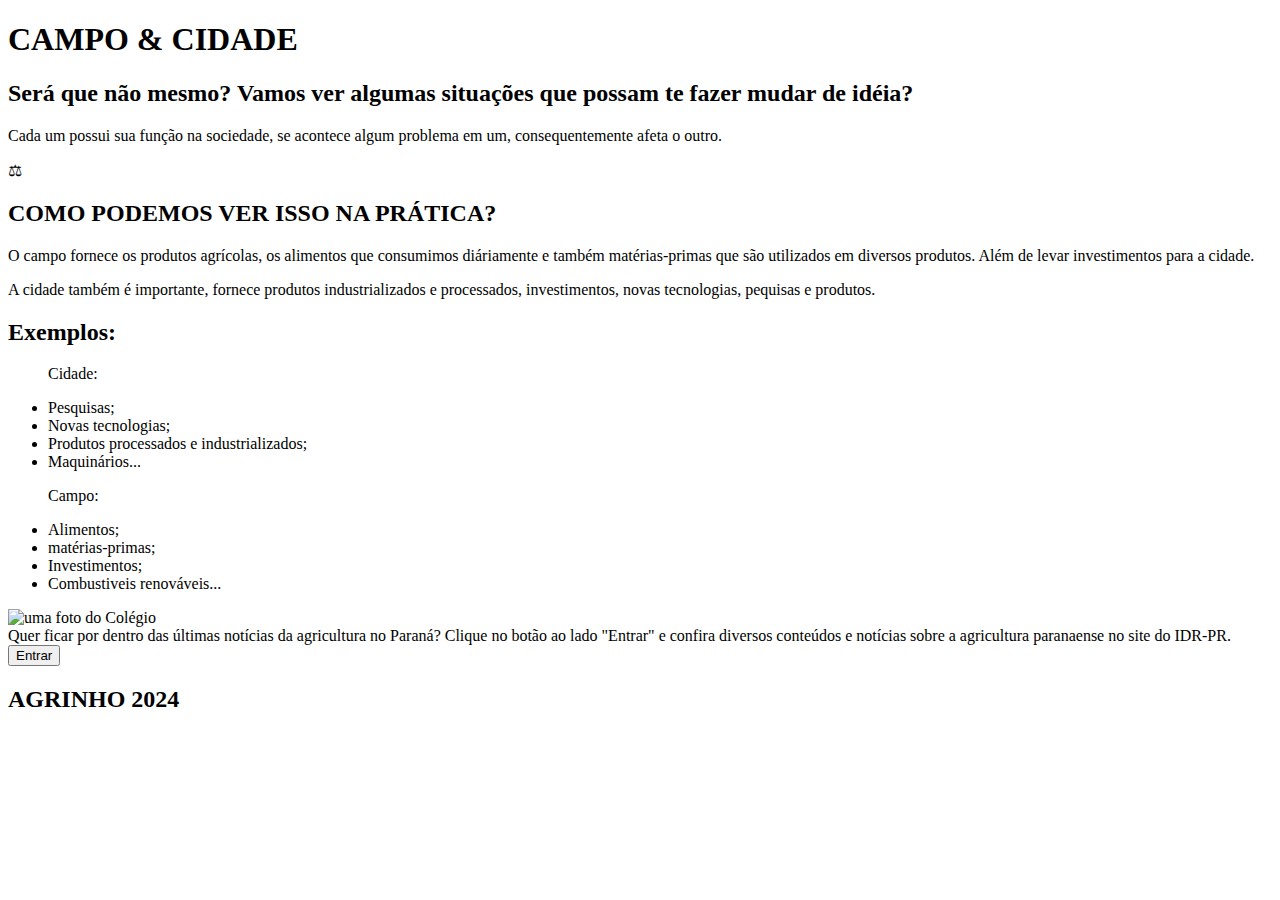
==== nao.html @ 25536b24 "Create nao.html" ====
<!DOCTYPE html>
<html lang="pt-BR">
<head>
    <meta charset="UTF-8">
    <meta name="viewport" content="width=device-width, initial-scale=1.0">
    <title>CAMPO & CIDADE</title>
    <link rel="stylesheet" href="style2.css">
    <link rel="preconnect" href="https://fonts.googleapis.com">
<link rel="preconnect" href="https://fonts.gstatic.com" crossorigin>
<link href="https://fonts.googleapis.com/css2?family=Oswald:wght@200..700&display=swap" rel="stylesheet">
</head>
<body>
    <header class="cabecalho">
       <h1 class="titulo-principal">CAMPO & CIDADE</h1>
    </header>

    <section class="explicacao">
        
            
            <h2>Será que não mesmo? Vamos ver algumas situações que possam te fazer mudar de idéia?</h2>
            <p>Cada um possui sua função na sociedade, se acontece algum problema em um, consequentemente afeta o outro.</p>
            <span class="balanca">&#9878;</span>
    </section>

    <section class="exemplos">
        
            <h2 class="estudante-titulo">COMO PODEMOS VER ISSO NA PRÁTICA?</h2>
        <div class="exemplos-expli">
            <p>O campo fornece os produtos agrícolas, os alimentos que consumimos diáriamente e também matérias-primas que são utilizados em diversos produtos. Além de levar investimentos para a cidade.</p> 
            <p>A cidade também é importante, fornece produtos industrializados e processados, investimentos, novas tecnologias, pequisas e produtos.</p>
        </div>
            <div class="exmplos-cc">
            <h2>Exemplos:</h2>
        <ul class="exemplos-dia-a-dia-cidade">
            <p>Cidade:</p>
                <li>Pesquisas;</li>
                <li>Novas tecnologias;</li>
                <li>Produtos processados e industrializados;</li>
                <li>Maquinários...</li>
              
            </ul>
            <ul class="exemplos-dia-a-dia-campo">
                <p>Campo:</p>
                <li>Alimentos;</li>
                <li>matérias-primas;</li>
                <li>Investimentos;</li>
                <li>Combustiveis renováveis...</li>
            </ul>
        </div>

           
            <img class="imagem-1" src="14.png" alt="uma foto do Colégio">
            
            
        
       
    </section>
    
    <footer class="rodape-link">
        <div class="text">

            Quer ficar por dentro das últimas notícias da agricultura no Paraná? 
            Clique no botão ao lado "Entrar" e confira diversos conteúdos e notícias sobre a agricultura paranaense no site do IDR-PR.
          
        </div>
        <div class="button">
          <form action="https://www.idrparana.pr.gov.br/">
       <button>Entrar </button></div></form>
          
			<h2 class="rodape__titulo">AGRINHO 2024</h2>
		</footer>
        
     
</body>
</html>
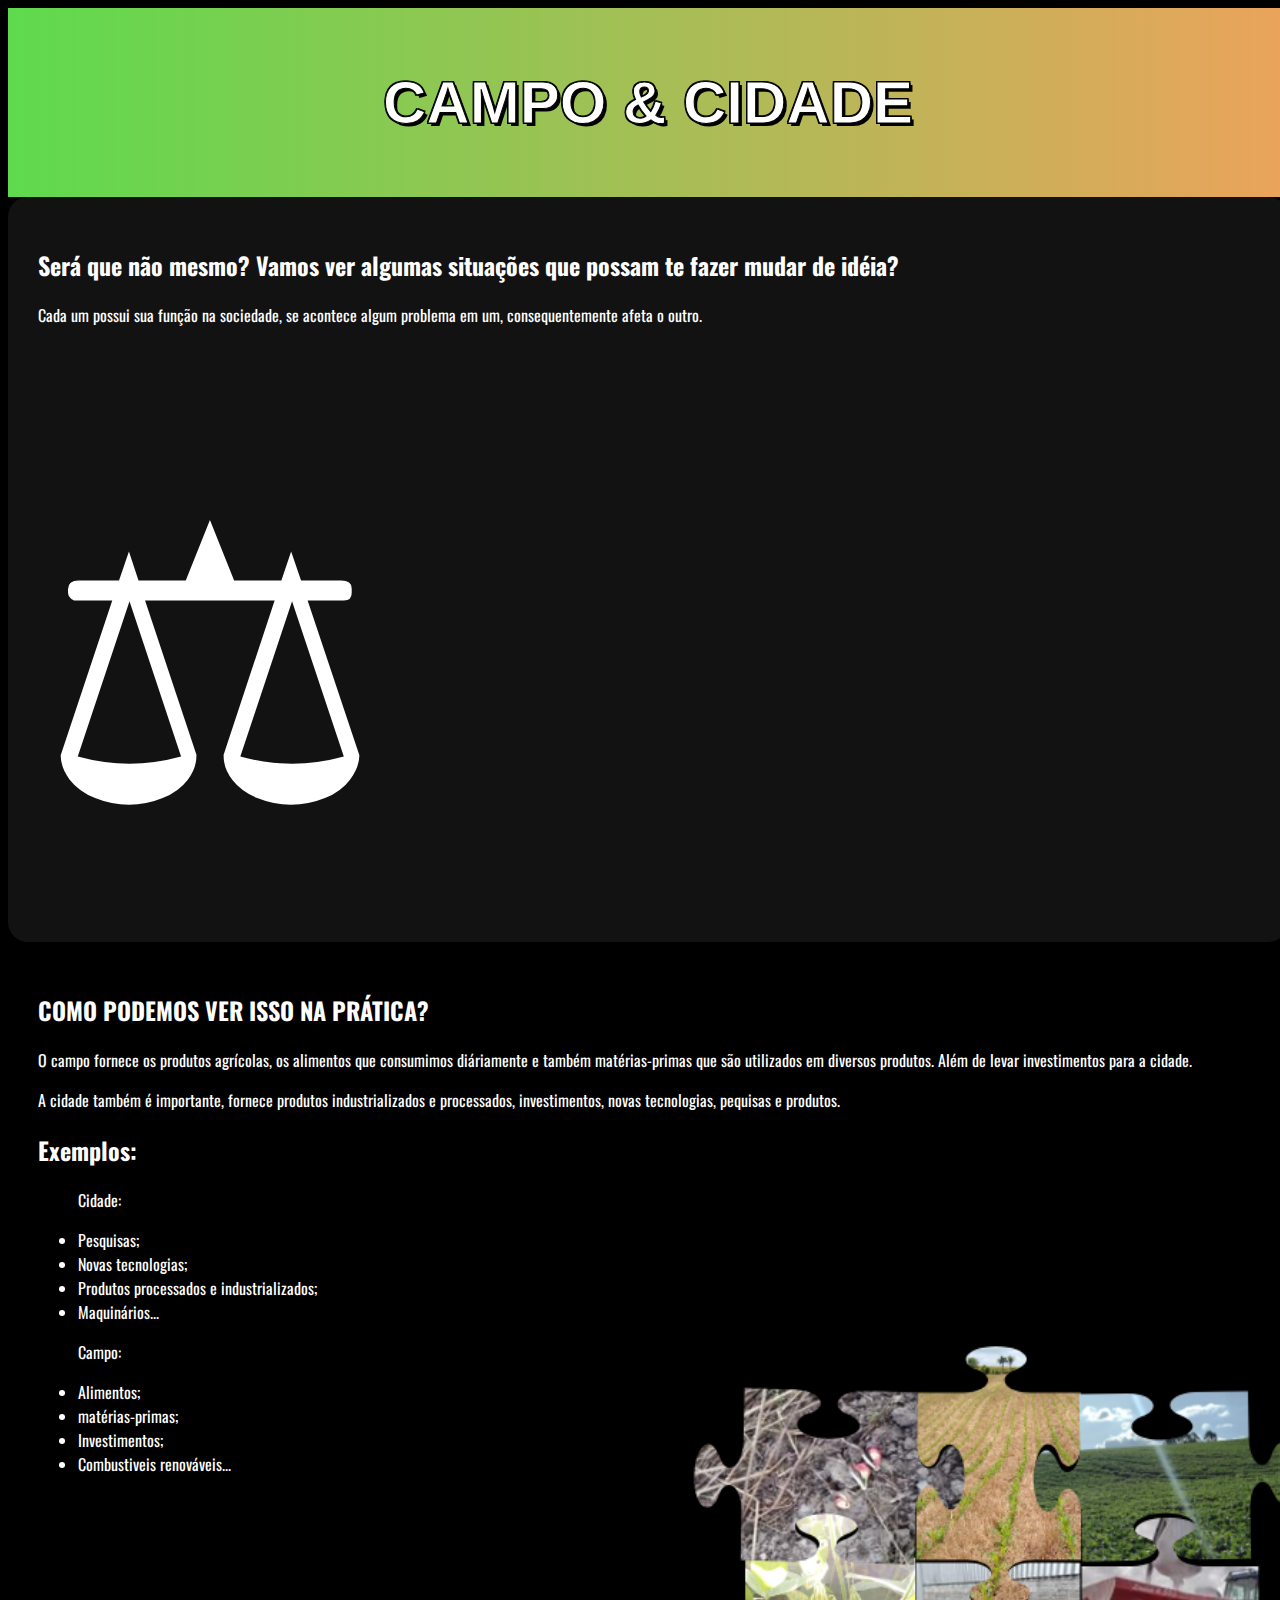
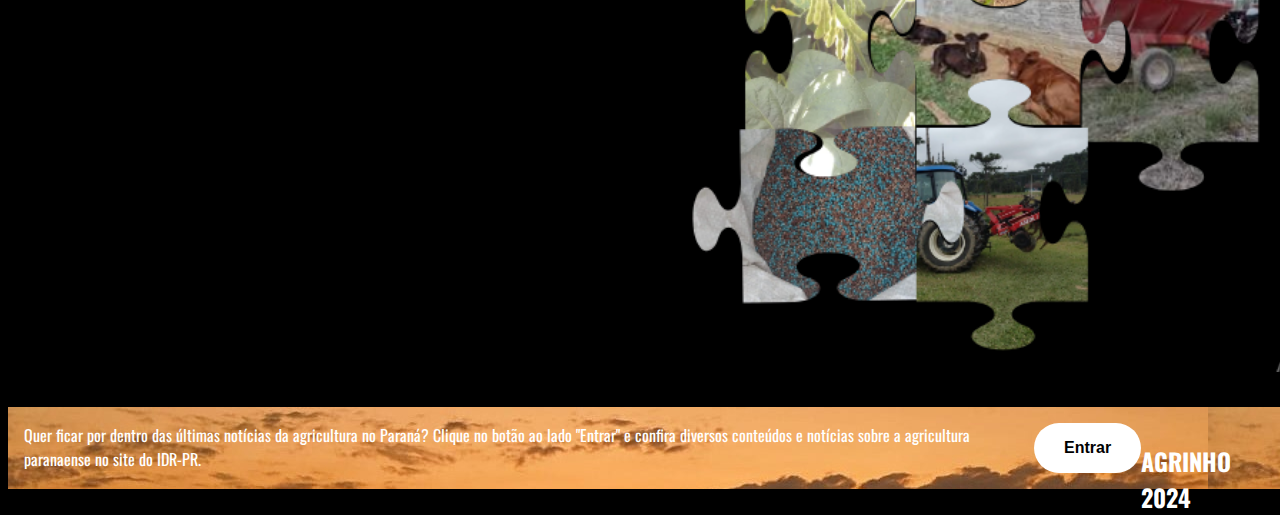
==== commit 36f64305: "criando a pasta img e alterando o código" ====
--- a/nao.html
+++ b/nao.html
@@ -5,6 +5,7 @@
     <meta name="viewport" content="width=device-width, initial-scale=1.0">
     <title>CAMPO & CIDADE</title>
     <link rel="stylesheet" href="style2.css">
+    <link rel="shourtcut icon" type="image/png" href="./img/favicon.png"/>
     <link rel="preconnect" href="https://fonts.googleapis.com">
 <link rel="preconnect" href="https://fonts.gstatic.com" crossorigin>
 <link href="https://fonts.googleapis.com/css2?family=Oswald:wght@200..700&display=swap" rel="stylesheet">
@@ -49,7 +50,7 @@
         </div>
 
            
-            <img class="imagem-1" src="14.png" alt="uma foto do Colégio">
+            <img class="imagem-1" src="./img/14.png" alt="uma foto do Colégio">
             
             
         
--- a/style2.css
+++ b/style2.css
@@ -0,0 +1,125 @@
+:root{
+    ---cor-de-fundo: #000000;
+    ---branco: #FFFFFF;
+    ---cinza: #121212;
+	---cabecalho: linear-gradient(to right, #5eda4e, #EBA35C);
+    ---fonte-principal:  "Oswald", sans-serif ;
+    ---azul: #0b1e2d;
+}
+
+
+
+header { background: var(---cabecalho);
+	padding: 20px 0;
+	width: 100vw;
+}
+h1 { text-align: center;
+	font-size: 60px;
+	font-weight: bold;
+	font-family:Impact, Haettenschweiler, 'Arial Narrow Bold', sans-serif;
+	font-weight: bold;
+	-webkit-text-stroke: 1px var(---cor-de-fundo);
+		color:var(---branco);
+		text-shadow:
+	3px 3px 0 var(---cor-de-fundo),
+	-1px -1px 0 var(---cor-de-fundo),
+	1px -1px 0 var(---cor-de-fundo),
+	-1px 1px 0 var(---cor-de-fundo),
+	1px 1px 0 var(---cor-de-fundo); 
+	
+	}
+
+body
+{ background: var(---cor-de-fundo);
+	width: 100vw;
+    color: var(---branco);
+}
+
+
+   
+    
+    .exemplos{
+        background-color: var(---cor-de-fundo);
+       
+        padding-left: 30px;
+        font-family: var(---fonte-principal);
+ padding: 30px;
+ color: var(---branco);
+ border-radius: 20px;
+    }
+       
+    
+
+    .explicacao{
+ font-family: var(---fonte-principal);
+ padding: 30px;
+ color: var(---branco);
+ background-color: var(---cinza);
+ border-radius: 20px;
+    }
+    .imagem-1{
+        width:50vw;
+            margin-left:50vw;
+            margin-top:-150px;
+            
+                  
+                    
+            
+        }
+        
+
+
+    .imagem-2 {
+        
+        width: 70vw;
+        text-align: center;
+
+}
+
+
+
+
+    .exemplos-cc{
+        background-color: var(---cor-de-fundo);
+    }
+
+
+
+
+      .rodape-link {
+        display: flex;
+        flex-direction: row;
+        justify-content: space-between;
+        background-image: url('fundo.jpg');
+        padding: 1rem;
+        color:var(---branco);
+        font-family: var(---fonte-principal);
+      }
+      
+     
+     
+      .rodape-link button {
+        background-color: #fff;
+        color: var(---cor-de-fundo);
+        height: 50px;
+        border: 0;
+        border-radius: 9999px;
+        padding: 14px 30px;
+        font-size: 16px;
+        font-weight: bold;
+        text-align: center;
+        vertical-align: middle;
+        flex-shrink: 0;
+          cursor: pointer;
+      } 
+
+ .rodape__titulo{
+    height: 6px;
+    color: var(---branco)
+ }
+
+
+ .explicacao .balanca{
+    font-size: 30vw;
+
+ }
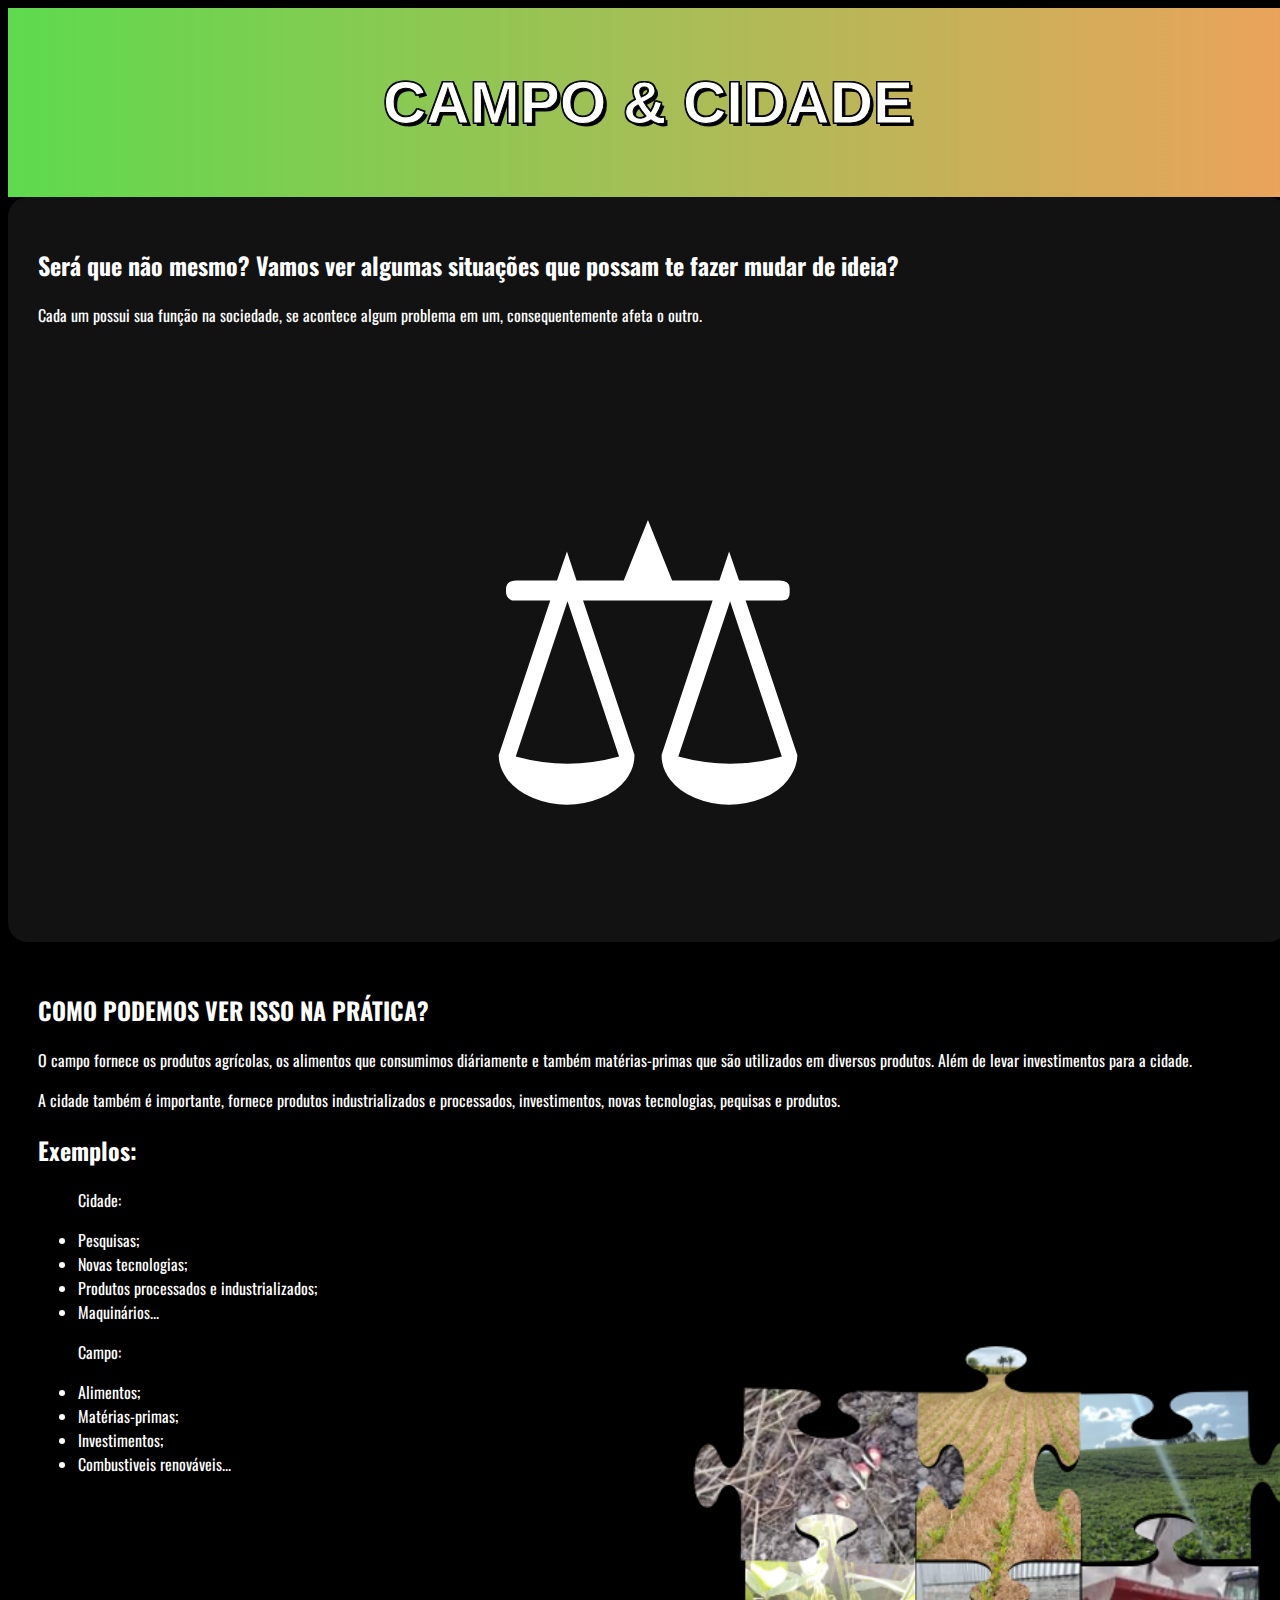
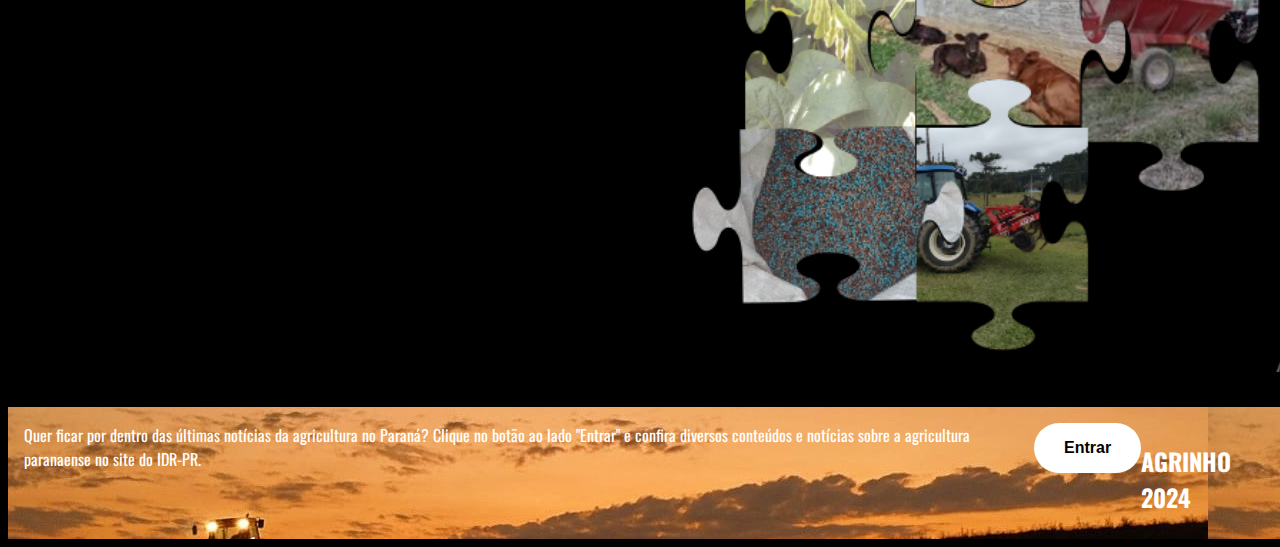
==== commit 13632e78: "......." ====
--- a/nao.html
+++ b/nao.html
@@ -5,20 +5,18 @@
     <meta name="viewport" content="width=device-width, initial-scale=1.0">
     <title>CAMPO & CIDADE</title>
     <link rel="stylesheet" href="style2.css">
-    <link rel="shourtcut icon" type="image/png" href="./img/favicon.png"/>
+    <link rel="shourtcut icon" type="image/png" href="./img/favicon2.png"/>
     <link rel="preconnect" href="https://fonts.googleapis.com">
-<link rel="preconnect" href="https://fonts.gstatic.com" crossorigin>
-<link href="https://fonts.googleapis.com/css2?family=Oswald:wght@200..700&display=swap" rel="stylesheet">
+    <link rel="preconnect" href="https://fonts.gstatic.com" crossorigin>
+    <link href="https://fonts.googleapis.com/css2?family=Oswald:wght@200..700&display=swap" rel="stylesheet">
 </head>
 <body>
     <header class="cabecalho">
        <h1 class="titulo-principal">CAMPO & CIDADE</h1>
     </header>
 
-    <section class="explicacao">
-        
-            
-            <h2>Será que não mesmo? Vamos ver algumas situações que possam te fazer mudar de idéia?</h2>
+    <section class="explicacao">        
+            <h2>Será que não mesmo? Vamos ver algumas situações que possam te fazer mudar de ideia?</h2>
             <p>Cada um possui sua função na sociedade, se acontece algum problema em um, consequentemente afeta o outro.</p>
             <span class="balanca">&#9878;</span>
     </section>
@@ -37,24 +35,17 @@
                 <li>Pesquisas;</li>
                 <li>Novas tecnologias;</li>
                 <li>Produtos processados e industrializados;</li>
-                <li>Maquinários...</li>
-              
-            </ul>
+                <li>Maquinários...</li>     
+        </ul>
             <ul class="exemplos-dia-a-dia-campo">
                 <p>Campo:</p>
                 <li>Alimentos;</li>
-                <li>matérias-primas;</li>
+                <li>Matérias-primas;</li>
                 <li>Investimentos;</li>
                 <li>Combustiveis renováveis...</li>
             </ul>
-        </div>
-
-           
-            <img class="imagem-1" src="./img/14.png" alt="uma foto do Colégio">
-            
-            
-        
-       
+        </div>   
+            <img class="imagem-1" src="./img/14.png" alt="Foto de um 'quebra-cabeça' de fotos sobre o tema.">
     </section>
     
     <footer class="rodape-link">
--- a/style2.css
+++ b/style2.css
@@ -4,7 +4,7 @@
     ---cinza: #121212;
 	---cabecalho: linear-gradient(to right, #5eda4e, #EBA35C);
     ---fonte-principal:  "Oswald", sans-serif ;
-    ---azul: #0b1e2d;
+    
 }
 
 
@@ -19,8 +19,8 @@
 	font-family:Impact, Haettenschweiler, 'Arial Narrow Bold', sans-serif;
 	font-weight: bold;
 	-webkit-text-stroke: 1px var(---cor-de-fundo);
-		color:var(---branco);
-		text-shadow:
+	color:var(---branco);
+	text-shadow:
 	3px 3px 0 var(---cor-de-fundo),
 	-1px -1px 0 var(---cor-de-fundo),
 	1px -1px 0 var(---cor-de-fundo),
@@ -29,8 +29,8 @@
 	
 	}
 
-body
-{ background: var(---cor-de-fundo);
+body{
+    background: var(---cor-de-fundo);
 	width: 100vw;
     color: var(---branco);
 }
@@ -39,28 +39,28 @@
    
     
     .exemplos{
-        background-color: var(---cor-de-fundo);
-       
+        background-color: var(---cor-de-fundo);   
         padding-left: 30px;
         font-family: var(---fonte-principal);
- padding: 30px;
- color: var(---branco);
- border-radius: 20px;
+        padding: 30px;
+        color: var(---branco);
+        border-radius: 20px;
     }
        
     
 
     .explicacao{
- font-family: var(---fonte-principal);
- padding: 30px;
- color: var(---branco);
- background-color: var(---cinza);
- border-radius: 20px;
+       font-family: var(---fonte-principal);
+       padding: 30px;
+       color: var(---branco);
+       background-color: var(---cinza);
+       border-radius: 20px;
     }
+
     .imagem-1{
         width:50vw;
-            margin-left:50vw;
-            margin-top:-150px;
+        margin-left:50vw;
+        margin-top:-150px;
             
                   
                     
@@ -90,7 +90,7 @@
         display: flex;
         flex-direction: row;
         justify-content: space-between;
-        background-image: url('fundo.jpg');
+        background-image: url('img/fundo.jpg');
         padding: 1rem;
         color:var(---branco);
         font-family: var(---fonte-principal);
@@ -114,12 +114,14 @@
       } 
 
  .rodape__titulo{
-    height: 6px;
+    height: 60px;
     color: var(---branco)
  }
 
 
  .explicacao .balanca{
+    display: block;
+    text-align: center;
     font-size: 30vw;
 
  }
